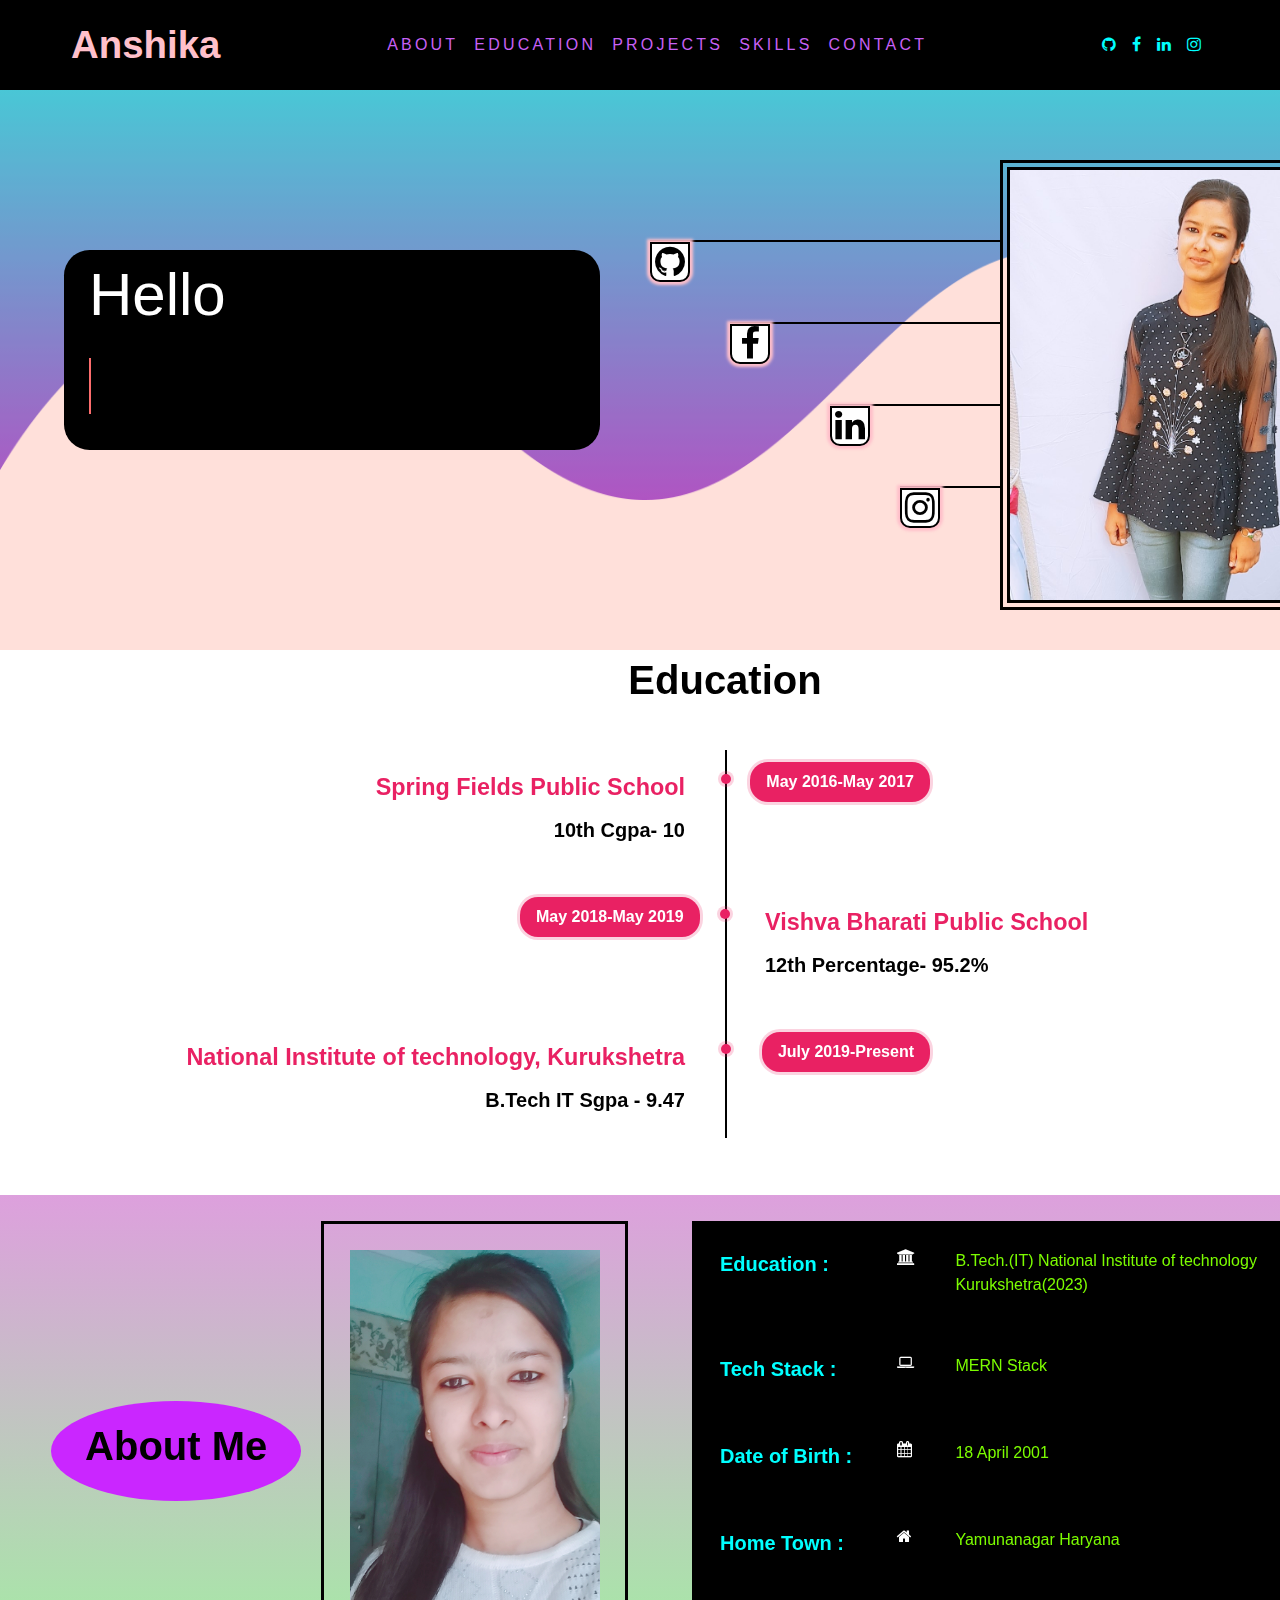
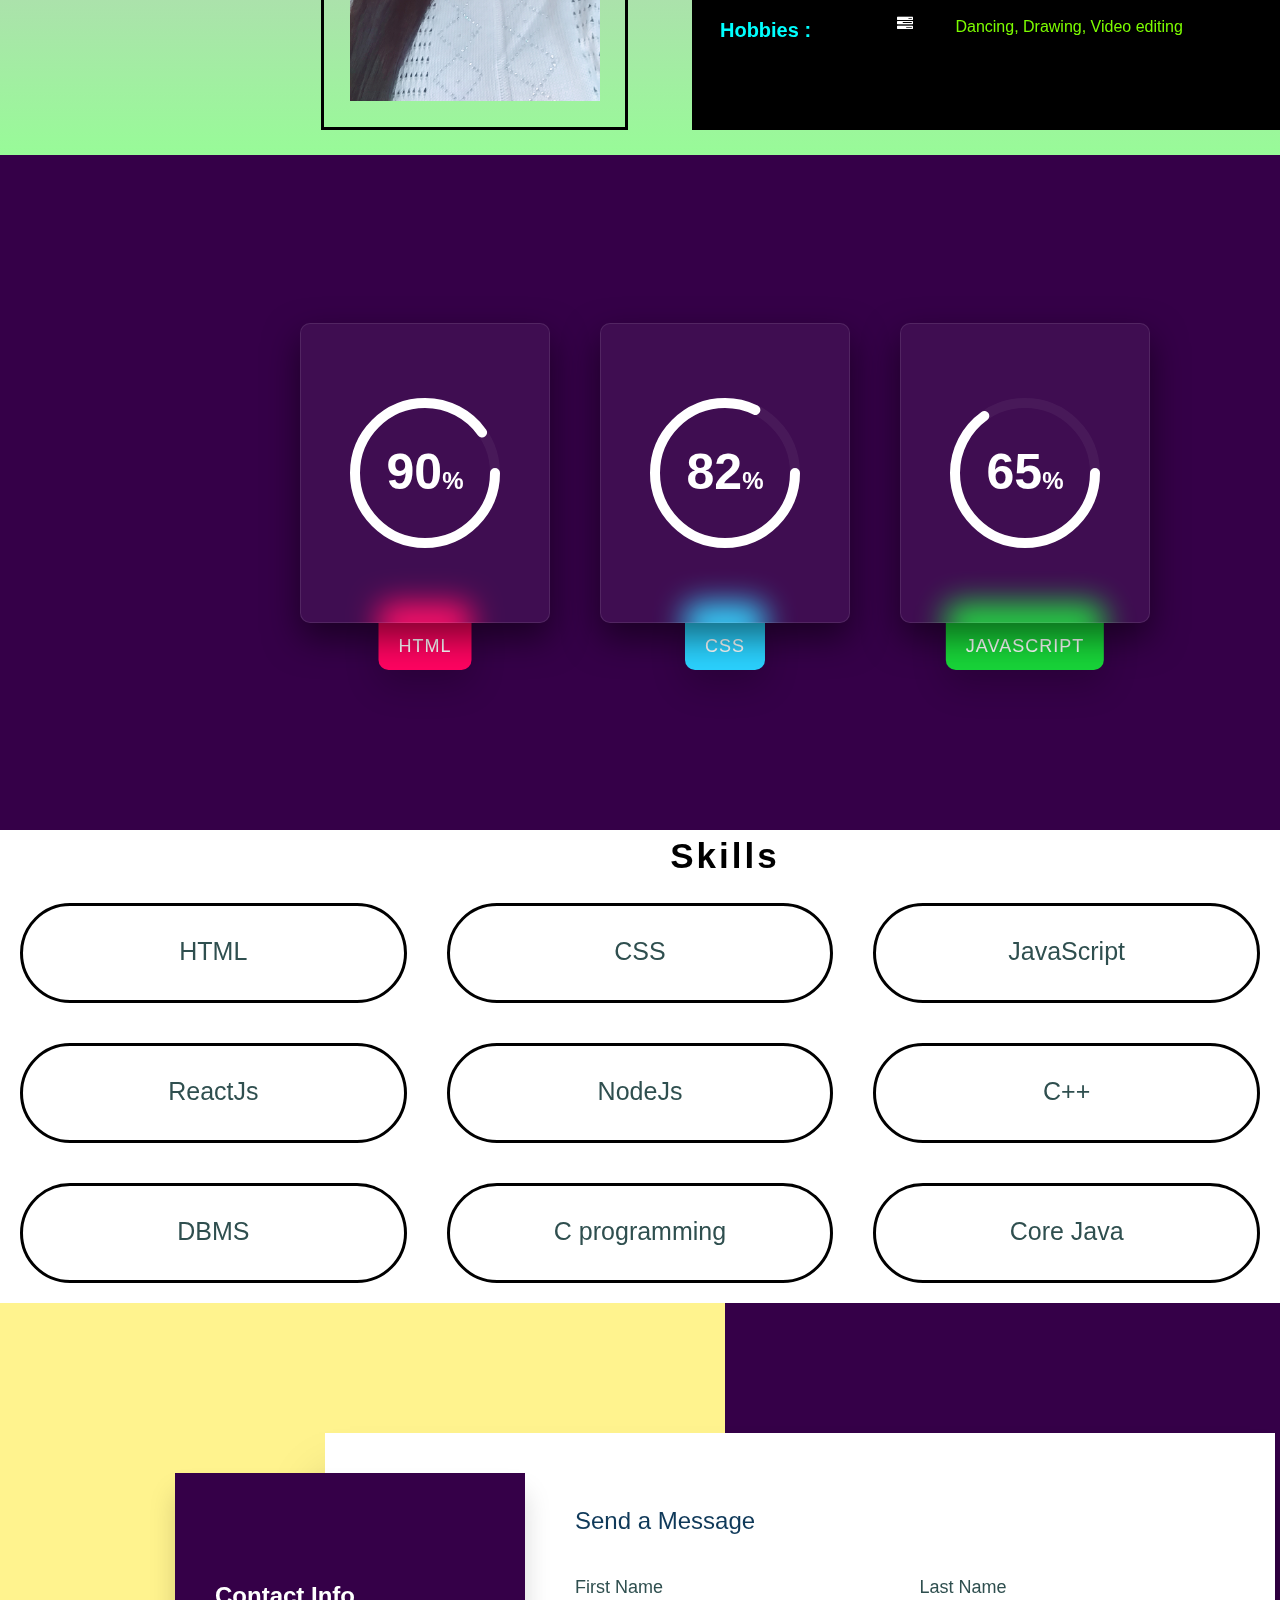
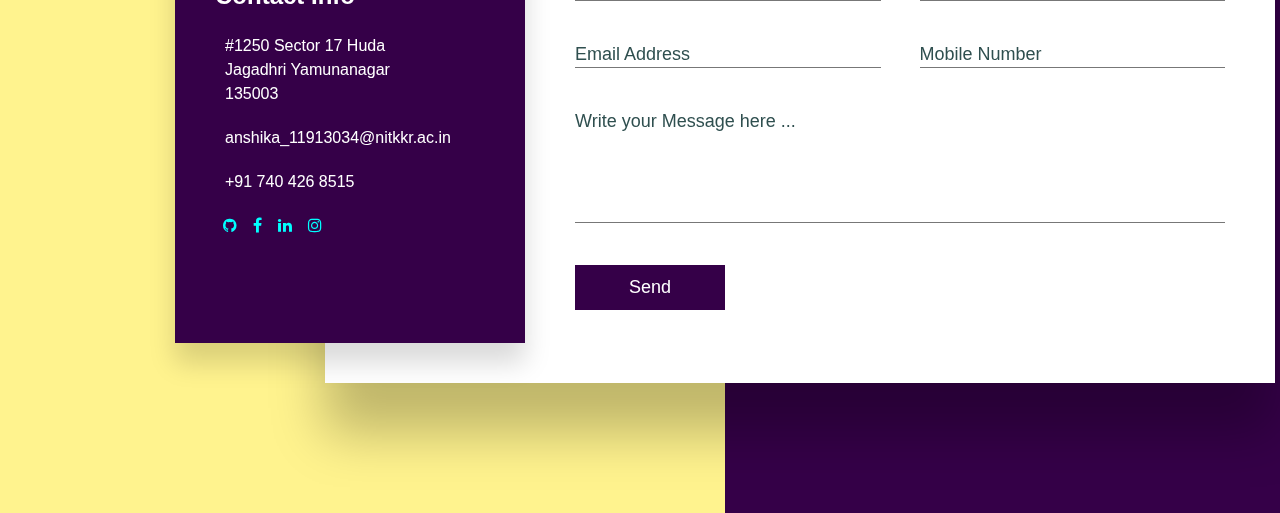
==== index.html @ df14c2db "initail commit" ====
<!DOCTYPE html>
<html>
    <head>
        <title>Portfolio</title>
        <link rel="stylesheet" href="style.css">
        <link rel="stylesheet" href="https://cdnjs.cloudflare.com/ajax/libs/font-awesome/4.7.0/css/font-awesome.min.css">
        <meta name="viewport" content="width=device-width,initial-scale=1.0">
    </head>
    <body>
        <div class="navbar wrapper">
            <nav>
                <div class="nav-center">
                    <div class="nav-header">
                        <span class="word1">Anshika</span>
                        <button class="nav-toggle">
                            <svg width="5vw" height="5vh" viewBox="0 0 16 16" class="bi bi-three-dots-vertical" fill="currentColor" xmlns="http://www.w3.org/2000/svg">
                                <path fill-rule="evenodd" d="M9.5 13a1.5 1.5 0 1 1-3 0 1.5 1.5 0 0 1 3 0zm0-5a1.5 1.5 0 1 1-3 0 1.5 1.5 0 0 1 3 0zm0-5a1.5 1.5 0 1 1-3 0 1.5 1.5 0 0 1 3 0z"/>
                              </svg>
                        </button>
                    </div>
                    <ul class="links">
                        <li><a href="index.html">ABOUT</a></li>
                        <li><a href="#education-head">EDUCATION</a></li>
                        <li><a href="projects.html">PROJECTS</a></li>
                        <li><a href="contact.html">SKILLS</a></li>
                        <li><a href="contact.html">CONTACT</a></li>
                    </ul>
        
                    <ul class="social-icons">
                        <li><a class="fa fa-github" href="https://github.com/anshika-18"></a></li>
                        <li><a class="fa fa-facebook" href="https://www.facebook.com/profile.php?id=100040503091497"></a></li>
                        <li><a class="fa fa-linkedin" href="https://www.linkedin.com/in/anshika-jain-3b19b3204/"></a></li>
                        <li><a class="fa fa-instagram" href="https://www.instagram.com/anshikajain18/"></a></li>
                    </ul>
        
                </div>
            </nav>
        </div>
        <div class="main">
            <div class="content">
                <div class="flex">
                    <div class="type-text">
                        <div class="static-txt">Hello </div>
                        <span class="dynamic-txts">
                            <span>I'm Anshika Jain</span>
                        </span>
                    </div>
                    <div class="social-links">
                        <div class="div-1"><a class="fa fa-github" href="https://github.com/anshika-18"></a></div>
                        <div class="div-2"><a class="fa fa-facebook" href="https://www.facebook.com/profile.php?id=100040503091497"></a></div>
                        <div class="div-3"><a class="fa fa-linkedin" href="https://www.linkedin.com/in/anshika-jain-3b19b3204/"></a></div>
                        <div class="div-4"><a class="fa fa-instagram" href="https://www.instagram.com/anshikajain18/"></a></div>
                    </div>
                    <div class="image"><img src="me-7.jpg"></div>
                    <section class="wave"></section>
                </div>
                
                <div class="education-head" id="education-head">Education</div>
                <div class="education">
                    <ul>
                        <li>
                            <div class="education-content">
                                <h3>Spring Fields Public School</h3>
                                <p>10th Cgpa- 10</p>
                            </div>
                            <div class="education-time">
                                <h4>May 2016-May 2017</h4>
                            </div>
                        </li>
                        <li>
                            <div class="education-content">
                                <h3>Vishva Bharati Public School</h3>
                                <p>12th Percentage- 95.2%</p>
                            </div>
                            <div class="education-time">
                                <h4>May 2018-May 2019</h4>
                            </div>
                        </li>
                        <li>
                            <div class="education-content">
                                <h3>National Institute of technology, Kurukshetra</h3>
                                <p>B.Tech IT Sgpa - 9.47</p>
                            </div>
                            <div class="education-time">
                                <h4>July 2019-Present</h4>
                            </div>
                        </li>
                        <div style="clear: both;"></div>
                    </ul>
                </div>
                
                <div class="about">
                    <div class="about-head">About Me</div>
                    <div class="about-image"><img src="me-1.jpg"></div>
                    <div class="about-me">
                        <div class="about-title">Education : </div><a class="fa fa-university"></a><span>B.Tech.(IT) National Institute of technology Kurukshetra(2023)</span>
                        <div class="about-title">Tech Stack : </div><a class="fa fa-laptop"></a> <span >MERN Stack</span>
                        <div class="about-title">Date of Birth : </div><a class="fa fa-calendar"></a><span>18 April 2001</span>
                        <div class="about-title">Home Town : </div><a class="fa fa-home"></a><span>Yamunanagar Haryana</span>
                        <div class="about-title">Hobbies : </div><a class="fa fa-tasks"></a><span>Dancing, Drawing, Video editing</span>
                    </div>
                </div>
                <section class="skills-section">
                    <div class="skills-container">
                        <div class="skills-card">
                            <div class="skills-box">
                                <div class="">
                                    <div class="percent">
                                        <svg>
                                            <circle cx="70" cy="70" r="70"></circle>
                                            <circle cx="70" cy="70" r="70"></circle>
                                        </svg>
                                        <div class="number">
                                            <h2>90<span>%</span></h2>
                                        </div>
                                    </div>
                                </div>
                            </div>
                            <div class="text">Html</div>
                        </div>
                        <div class="skills-card">
                            <div class="skills-box">
                                <div class="">
                                    <div class="percent">
                                        <svg>
                                            <circle cx="70" cy="70" r="70"></circle>
                                            <circle cx="70" cy="70" r="70"></circle>
                                        </svg>
                                        <div class="number">
                                            <h2>82<span>%</span></h2>
                                        </div>
                                    </div>
                                </div>
                            </div>
                            <div class="text">CSS</div>
                        </div>
                        <div class="skills-card">
                            <div class="skills-box">
                                <div class="">
                                    <div class="percent">
                                        <svg>
                                            <circle cx="70" cy="70" r="70"></circle>
                                            <circle cx="70" cy="70" r="70"></circle>
                                        </svg>
                                        <div class="number">
                                            <h2>65<span>%</span></h2>
                                        </div>
                                    </div>
                                </div>
                            </div>
                            <div class="text">JavaScript</div>
                        </div>
                    </div>
                </section>
                <div class="skills-head">Skills</div>
                <div class="skills">
                    <div class="skill-1">HTML</div>
                    <div class="skill-2">CSS</div>
                    <div class="skill-3">JavaScript</div>
                    <div class="skill-4">ReactJs</div>
                    <div class="skill-5">NodeJs</div>
                    <div class="skill-6">C++</div>
                    <div class="skill-7">DBMS</div>
                    <div class="skill-8">C programming</div>
                    <div class="skill-9">Core Java</div>
                </div>
                
                <div class="">
                    <div class="contact-section">
                        <div class="contact">
                            <div class="contact-info">
                                <div>
                                    <h2>Contact Info</h2>
                                    <ul class="info">
                                        <li>
                                            <span>
                                                #1250 Sector 17 Huda<br>
                                                 Jagadhri Yamunanagar<br>
                                                 135003
                                            </span>
                                            
                                        </li>
                                        <li>
                                            <span>
                                                anshika_11913034@nitkkr.ac.in
                                            </span>
                                            
                                        </li>
                                        <li>
                                            <span>
                                                +91 740 426 8515
                                            </span>
                                            
                                        </li>
                                    </ul>
                                </div>
                                <ul class="social-icons">
                                    <li><a class="fa fa-github" href="https://github.com/anshika-18"></a></li>
                                    <li><a class="fa fa-facebook" href="https://www.facebook.com/profile.php?id=100040503091497"></a></li>
                                    <li><a class="fa fa-linkedin" href="https://www.linkedin.com/in/anshika-jain-3b19b3204/"></a></li>
                                    <li><a class="fa fa-instagram" href="https://www.instagram.com/anshikajain18/"></a></li>
                                </ul>
                            </div>
                            <div class="contact-form">
                                <h2>Send a Message</h2>
                                <div class="formBox">
                                    <div class="inputBox w50">
                                        <input type="text" required>
                                        <span>First Name</span>
                                    </div>
                                    <div class="inputBox w50">
                                        <input type="text" required>
                                        <span>Last Name</span>
                                    </div>
                                    <div class="inputBox w50">
                                        <input type="text" required>
                                        <span>Email Address</span>
                                    </div>
                                    
                                    <div class="inputBox w50">
                                        <input type="text" required>
                                        <span>Mobile Number</span>
                                    </div>
                                    <div class="inputBox w100">
                                        <textarea required></textarea>
                                        <span>Write your Message here ...</span>
                                    </div>
                                    <div class="inputBox w50">
                                        <input type="submit" value="Send">
                                    </div>
                                </div>
                            </div>
                        </div>
                    </div>
                </div>
            </div>
        </div>
        </div>
        <script src="app.js"></script>
    </body>
</html>
---- style.css ----
*
{
    margin:0;
    padding: 0;
    box-sizing: border-box;
}
body
{ 
    font-family: sans-serif;
    background-color: white;
    color:darkslategrey;
    line-height: 1.5;
    font-size: 0.875rem;
    overflow-x: hidden;
}
ul{
    list-style-type: none;
}
a
{
    text-decoration: none;
}

@media screen and (min-width:800px){
    body{
        font-size: 1rem;
    }
}
nav{
    background-color:black;
    color:pink;
    position: fixed;
    z-index: 20;
    width: 100%;
}
.nav-header
{
    display: flex;
    align-items: center;
    justify-content: space-between;
    padding: 1rem;
}
.word1
{
    font-size:3vw;
    font-weight: 600;
}
.nav-toggle
{
    border-color: transparent;
    background-color: transparent;
    cursor: pointer;
    transition: all 0.3s linear;
    color:white
}
.nav-toggle:hover
{
    transform: rotate(90deg);
}

.links a{
    color:rgb(200, 97, 245);
    letter-spacing: 0.2em;
    display: block;
    padding: 0.5rem 1rem;
    transition: all 0.3s linear;
}
.links a:hover{
    background-color: lavenderblush;
    color:blue;
    padding-left: 1.5rem;
}
.social-icons{
    display: none;
}
.social-icons a
{
    color:cyan
}
.links 
{
    height:0;
    overflow: hidden;
    transition: all 0.3s linear;
}
.show-links{
    height:10rem;
}
@media screen and (min-width : 800px) {
    .nav-center{
        max-width: 1170px;
        margin: 0 auto;
        display: flex;
        align-items: center;
        justify-content: space-between;
        padding: 1rem;
    }
    .nav-header
    {
        padding: 0;
    }
    .nav-toggle
    {
        display:none;
    }
    .links{
        height: auto;
        display: flex;
    }
    .links a{
        padding :0;
        margin:0 0.5rem;
    }
    .links a:hover{
        padding: 0;
        background: transparent;
    }
    .social-icons {
        display:flex
    }
    .social-icons a{
        margin: 0 0.5rem;
        transition: all 0.3s linear;
    }
}




section
{
    z-index: -1;
    width: 100%;
    min-height: 500px;
}
.wave
{
    position: fixed;
    background: linear-gradient(-900deg,cyan,#9c51e2);
}
.wave:before
{
    content: '';
    position: absolute;;
    bottom: 0;
    width: 100%;
    height: 250px;
    background: url("wave1.png");
    background-size:cover;
    background-repeat:no-repeat;
}


.content
{
    position: absolute;
    z-index: 11;
}


@import url('https://fonts.googleapis.com/css2?family=Poppins:wght@200;300;400;500;600;700&display=swap');


.type-text
{
background-color: black;
  display: grid;
  grid-template-columns: auto;
  margin-top: 250px;
  margin-left: 5vw;
  height: 200px;
  border-radius: 2vw;
}

.static-txt
{
    font-size: 60px;
    color:white;
    margin-left: 25px;
}

.dynamic-txts{
  margin-left: 25px;
  overflow: hidden;
  color: #FC6D6D;
  font-size: 50px;
  font-weight: 500;
}

.dynamic-txts  span{
  position: relative;
  margin: 5px 0;
}
.dynamic-txts  span::after
{
  content: "";
  position: absolute;
  left: 0;
  height: 100%;
  width: 100%;
  background: black;
  border-left: 2px solid #FC6D6D;
  animation: typing 8s steps(20) infinite;
}
@keyframes typing {
  40%, 60%{
    left: calc(100% + 30px);
  }
  100%{
    left: 0;
  }
}

.social-links
{
    margin-top: 200px;
    margin-left:50px;
}

.social-links div
{
    border-top: 2px solid black;
    margin-top: 40px;
    
}


.social-links div a
{
    border: 2px solid black;
    font-size: 35px;
    background: white;
    color:black;
    width: 40px;
    height: 40px;
    text-align: center;
    border-radius: 0 0px 10px 10px;
    box-shadow: 0 0 3px 3px pink;
}
.social-links div a:hover
{
    width: 45px;
    height: 45px;
}
.div-1
{
    margin-left: 0px;
    width: 350px;
}
.div-2
{
    margin-left: 80px;
    width: 270px;
}

.div-3
{
    margin-left: 180px;
    width: 170px;
}
.div-4
{
    margin-left: 250px;
    width: 100px;
}

.about-head
{
    text-align: center;
    color:black;
    font-size:40px;
    font-weight: 900;
    background-color: #CA26FF;
    margin-top: 180px;
    height: 100px;
    width: 250px;
    margin-right: 20px;
    padding: 15px;
    border-radius: 50%;
}

.about
{
    display: flex;
    padding-left: 4vw;
    padding-top: 2vw;
    padding-bottom: 2vw;
    background: linear-gradient(180deg,plum,palegreen);
}
.about-me
{
    margin-left: 5vw;
    border: 2px solid black;
    padding: 2vw;
    background-color: black;
    display: grid;
    grid-template-columns: 30% 10% 60%;
}
.about-image
{
    border: 3px solid black;
    padding: 2vw;
}
.about-image img
{
    height: 400px;
    width: 250px;   
    height: 100%; 
}

.about-title
{
    color: cyan;
    font-size: 20px;
    font-weight: 700;
}
.about-me span
{
    font-weight: 100;
    color:lawngreen
}
.about-me a
{
    color:white;
}

.education-head
{
    text-align: center;
    font-size: 40px;
    font-weight: 800;
    color: black;
    background: rgba(255,255,255,0.2);
}
.education
{
    position: relative;
    background-color:rgba(255,255,255,0.2);
    padding: 40px 0;

}
.education:before
{
    content:"";
    position: absolute;
    left:50%;
    width: 2px;
    height: 80%;
    background: black;
}
.education ul
{
    margin: 0;
    padding:0;
}
.education ul li
{
    position: relative;
    width: 50%;
    padding: 20px 40px;
    box-sizing: border-box;
}

.education ul li:nth-child(odd)
{
    float:left;
    text-align: right;
    clear: both;
}

.education ul li:nth-child(even)
{
    float:right;
    text-align: left;
    clear: both;
}

.education-content
{
    padding-bottom: 20px;
    color:black;
    font-size: 20px;
    font-weight: 700;
}

.education ul li:nth-child(odd):before
{
    content: "";
    position: absolute;
    top:24px;
    right:-6px;
    width: 10px;
    height: 10px;
    background: rgba(233,33,99,1);
    border-radius: 50%;
    box-shadow: 0 0 0 3px rgba(233,33,99,0.2);
}

.education ul li:nth-child(even):before
{
    content: "";
    position: absolute;
    top:24px;
    left:-5px;
    width: 10px;
    height: 10px;
    background: rgba(233,33,99,1);
    border-radius: 50%;
    box-shadow: 0 0 0 3px rgba(233,33,99,0.2);
}

.education ul li h3
{
    margin: 0;
    padding:0;
    font-weight: 600;
    color:rgba(233,33,99,1);
}
.education ul li p
{
    margin: 10px 0 0;
    padding:0;
}
.education ul li:nth-child(odd) .education-time
{
    position: absolute;
    top:12px;
    right:-205px;
    background: rgba(233,33,99,1);
    color:white;
    padding:8px 16px;
    border-radius: 18px;
    box-shadow: 0 0 0 3px rgba(233,33,99,0.2);
}

.education ul li:nth-child(even) .education-time
{
    position: absolute;
    top:12px;
    left:-205px;
    background: rgba(233,33,99,1);
    color:white;
    padding:8px 16px;
    border-radius: 18px;
    box-shadow: 0 0 0 3px rgba(233,33,99,0.2);
}

.flex
{
    display: grid;
    grid-template-columns: 600px auto auto;
    background-color: rgba(255, 99, 71, 0.2);
}
.image img
{
    height: 450px;
    align-self: center;
    margin-top: 10px;
    border: 10px double black;
}
.image
{
    height: 500px;
    width: 450px;
    margin-top: 150px;
}

.skills
{
    background-color: white;
    display: grid;
    grid-template-columns:1fr 1fr 1fr;
    width: 100vw;
}
.skills div
{
    border:3px solid black;
    margin:20px;
    height:100px;
    border-radius: 10vw;
    text-align: center;
    font-size: 25px;
    line-height: 90px;
}

.skill-1
{
    background-image: linear-gradient(90deg,white 0%, white 50%,rgb(236, 171, 225) 50%,rgb(226, 39, 154) 100%);
    background-size: 200%;
    transition: background-position  .2s linear;
    transition-delay: 0.0s, 0.15s;
}
.skill-2
{
    background-image: linear-gradient(90deg,white 0%, white 50%,rgb(240, 245, 179) 50%,rgb(212, 248, 81) 100%);
    background-size: 200%;
    transition: background-position  .2s linear;
    transition-delay: 0.0s, 0.15s;
}
.skill-3
{
    background-image: linear-gradient(90deg,white 0%, white 50%,rgb(212, 184, 245) 50%,rgb(199, 49, 186) 100%);
    background-size: 200%;
    transition: background-position  .2s linear;
    transition-delay: 0.0s, 0.15s;
}
.skill-4
{
    background-image: linear-gradient(90deg,white 0%, white 50%,rgb(163, 238, 173) 50%,rgb(39, 230, 54) 100%);
    background-size: 200%;
    transition: background-position  .2s linear;
    transition-delay: 0.0s, 0.15s;
}
.skill-5
{
    background-image: linear-gradient(90deg,white 0%, white 50%,rgb(245, 220, 153) 50%,rgb(240, 220, 41) 100%);
    background-size: 200%;
    transition: background-position  .2s linear;
    transition-delay: 0.0s, 0.15s;
}
.skill-6
{
    background-image: linear-gradient(90deg,white 0%, white 50%,rgb(145, 241, 213) 50%,rgb(26, 189, 218) 100%);
    background-size: 200%;
    transition: background-position  .2s linear;
    transition-delay: 0.0s, 0.15s;
}
.skill-7
{
    background-image: linear-gradient(90deg,white 0%, white 50%,skyblue 50%,black 100%);
    background-size: 200%;
    transition: background-position  .2s linear;
    transition-delay: 0.0s, 0.15s;
}
.skill-8
{
    background-image: linear-gradient(90deg,white 0%, white 50%, #EE9CA7 50%, #FFDDE1 100%);
    background-size: 200%;
    transition: background-position  .2s linear;
    transition-delay: 0.0s, 0.15s;
}
.skill-9
{
    
    background-image: linear-gradient(90deg,white 0%, white 50%, #FFF3B0 10%, #CA26FF 100%);
    background-size: 200%;
    transition: background-position  .2s linear;
    transition-delay: 0.0s, 0.15s;
}

.skills div:hover
{
    color: black;
      cursor: pointer;
      background-position: -100% 100%;

}

.skills-head
{
    background-color: white;
    text-align: center;
    font-size: 35px;
    font-weight: 900;
    color: black;
    letter-spacing: 3px;
}



.skills-section
{
    display:flex;
    justify-content: center;
    align-items: center;
    padding: 40px 0;
    min-height: 75vh;
    background: #350048;
}

.skills-container
{
    width: 900px;
    display: flex;
    flex-wrap: wrap;
    justify-content: space-around;
}
.skills-card
{
    position: relative;
    width: 250px;
    height: 300px;
    text-align: center;
    z-index: 10;    
    margin: 20px 20px 60px;
}
.skills-box
{
    position: absolute;
    top:0;
    left:0;
    width: 100%;
    height: 100%;
    justify-content: center;
    align-items: center;
    display: flex;
    background: rgba(255,255,255,0.05);
    box-shadow: 0 15px 35px rgba(0,0,0,0.5);
    backdrop-filter: blur(15px);
    border:1px solid rgba(255,255,255,0.1);
    z-index: 10;
    border-radius: 10px;
}
.percent
{
    width: 150px;
    height: 150px;
    border-radius: 50%;
    z-index: 100;
}
.number
{
    position: absolute;
    top: 0;
    left: 0;
    width: 100%;
    height: 100%;
    display: flex;
    justify-content: center;
    align-items: center;
}
.number h2
{
    color:#fff;
    font-weight: 700;
    font-size: 50px;
}
.number h2 span
{
    font-size: 24px;
}
.text
{
    position: absolute;
    top: 0;
    z-index: 1;
    color:#fff;
    top:280px;
    text-align: center;
    padding: 30px 20px 10px;
    left:50%;
    transform: translateX(-50%);
    background: #f00;
    border-radius: 10px;
    text-transform: uppercase;
    letter-spacing: 1px;
    font-size: 18px;
    box-shadow: 0 15px 35px rgba(0,0,0,0.2);
    pointer-events: none;
}

.skills-card:nth-child(1) .text
{
    background: #ff0461;
}
.skills-card:nth-child(2) .text
{
    background: #2bd2ff;
}
.skills-card:nth-child(3) .text
{
    background: #18d539;
}

.percent svg
{
    position: relative;
    width: 150px;
    height: 150px;
}
.percent svg circle
{
    width: 100%;
    fill:none;
    stroke: rgba(255,255,255,0.05);
    height: 100%;
    stroke-width: 10;
    stroke-linecap: round;
    transform: translate(5px,5px);
}
.percent svg circle:nth-child(2)
{
    stroke: #fff;
    stroke-dasharray: 440px;
    stroke-dashoffset: 440px;
}
.skills-card:nth-child(1) .percent svg circle:nth-child(2)
{
    stroke-dashoffset: calc(440px - (440px * 90) / 100);
}
.skills-card:nth-child(2)  .percent svg circle:nth-child(2)
{
    stroke-dashoffset: calc(440px - (440px * 82) / 100);
}
.skills-card:nth-child(3)  .percent svg circle:nth-child(2)
{
    stroke-dashoffset: calc(440px - (440px * 65) / 100);
}

.contact-section
{
    display: flex;
    justify-content: center;
    align-items: center;
    min-height: 90vh;
    background: #350048;
}
.contact-section:before
{
    content: "";
    position: absolute;
    left:0;
    bottom: 0;
    width: 50%;
    height: 90vh;
    background: #fff38e;
}
.contact
{
    position: relative;
    min-width: 1100px;
    min-height: 550px;
    display: flex;
}
.contact-info
{
    position: absolute;
    top:40px;
    width: 350px;
    height: calc(100% - 80px);
    background: #350048;
    z-index: 1;
    padding: 40px;
    display: flex;
    justify-content: center;
    flex-direction: column;
    box-shadow: 0 20px 25px rgba(0,0,0,0.15);
}
.contact-form
{
    position: absolute;
    padding: 70px 50px;
    padding-left: 250px;
    margin-left: 150px;
    width: calc(100% - 150px);
    height: 100%;
    background: #fff;
    box-shadow: 0 50px 50px rgba(0,0,0,0.25);
}

.contact-info div h2
{
    color:#fff;
    font-size: 24px;
    font-weight: 600;
}
.info
{
    position: relative;
    margin: 20px 0;
}
.info li
{
    position: relative;
    display: flex;
    margin: 20px 0;
    cursor: pointer;
    align-items: flex-start;
}
.info:nth-child(1)
{
    min-width: 30px;
}
.info:nth-child(2)
{
    color:#fff;
    margin-left: 10px;
    font-weight: 300;
}

.contact-info div ul
{
    color:black;
}

.contact-form h2
{
    color:#0f3959;
    font-size: 24px;
    font-weight: 500;
}
.formBox
{
    position: relative;
    display: flex;
    justify-content: space-between;
    flex-wrap: wrap;
    padding-top: 30px;
}
.inputBox
{
    position: relative;
    margin-bottom: 35px;
}
.w50
{
    width:47%
}
.w100
{
    width: 100%;
}
.inputBox input,.inputBox textarea
{
    width: 100%;
    resize: none;
    padding: 5px 0;
    font-size: 18px;
    font-weight: 300;
    color: #333;
    border: none;
    outline: none;
    border-bottom: 1px solid #777;
}

.inputBox textarea
{
    height: 120px;
}

.inputBox span
{
    position: absolute;
    left: 0;
    padding: 5px 0;
    pointer-events: none;
    font-size: 18px;
    font-weight: 300;
    transition: 0.3s;
}
.inputBox input:focus ~ span,
.inputBox input:valid ~ span,
.inputBox textarea:focus ~ span,
.inputBox textarea:valid ~ span
{
    transform: translateY(-20px);
    font-size: 12px;
    font-weight: 400;
    letter-spacing: 1px;
}
.inputBox input[type="submit"]
{
    position: relative;
    cursor: pointer;
    background: #350048;
    color:white;
    border:none;
    max-width:150px;
    padding: 12px;
}
.inputBox input[type="submit"]:hover
{
background: #0d948b;
}

@media screen and (max-width : 600px) 
{
    .flex
    {
        display: grid;
        grid-template-columns: auto;
    }
    .about
    {
        display: block;
    }
    .about-image
    {
        width: 55vw;
        margin-left: 12vw;
        height: 100%;
    }
    .about-me
    {
        margin-left: 0vw;
    }
    .image
    {
        margin-left: 10vw;
    }
    .skills
    {
        display: grid;
        grid-template-columns: auto;
    }
    .about-head
    {
        margin-top: 20px;
        margin-left: 80px;
    }
}

@media screen and (max-width : 1200px)
{
    .contact
    {
        width: 90%;
        min-width: auto;
        margin: 20px;
    }
    .contact-info
    {
        top:0;
        height: 550px;
        position: relative;
        box-shadow: 0 20px 50px rgba(0,0,0,0.2);
    }
    .contact-form
    {
        position: relative;
        width: calc(90% - 350px);
        padding-left:0;
        margin-left: 0;
        padding: 40px;
        height: 550px;
    }

}
@media screen and (max-width : 991px)
{
    .contact-section
    {
        background: #fff38e;
    }
    .contact-section::before
    {
        display: none;
    }
    .contact
    {
        display: flex;
        flex-direction: column-reverse;
    }
    .contact-form
    {
        width: 50%;
    }
    .contact-info
    {
        width: 50%;
        flex-direction: row;
        height: 40vh;
    }
}
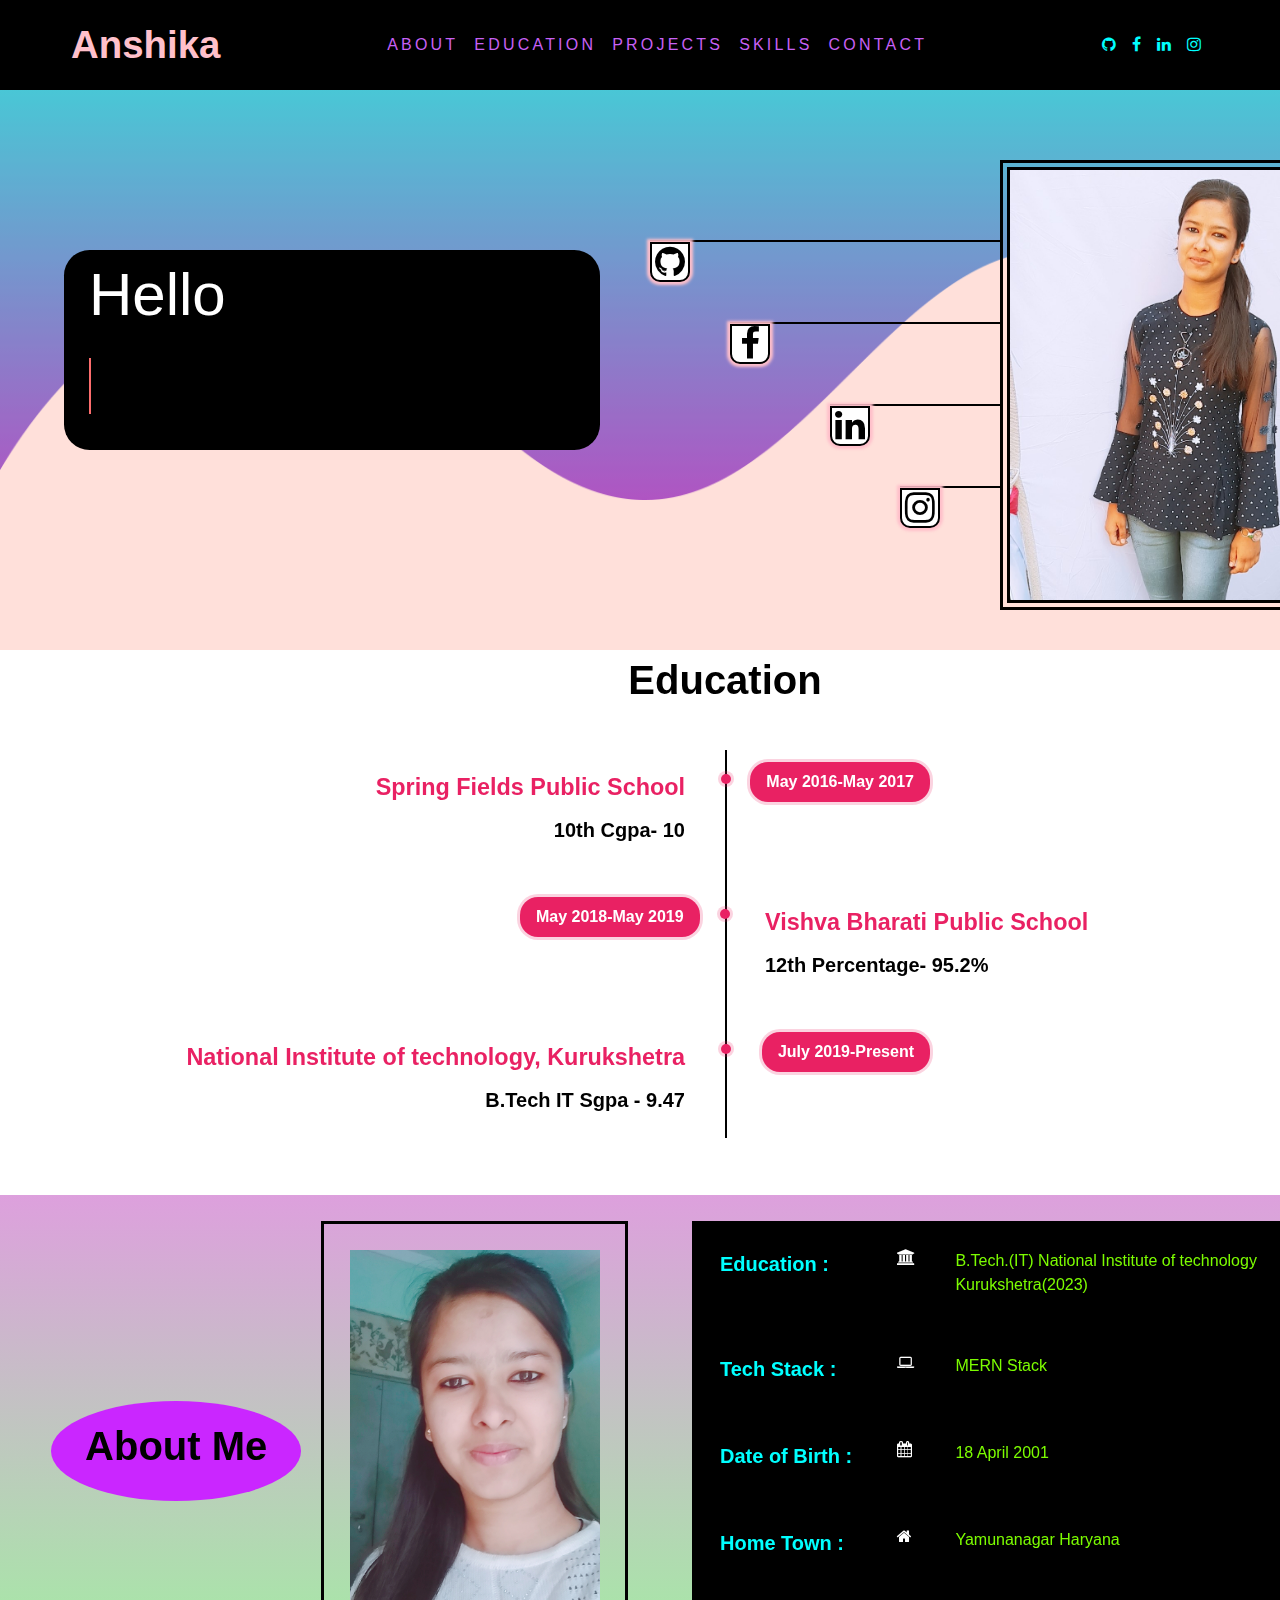
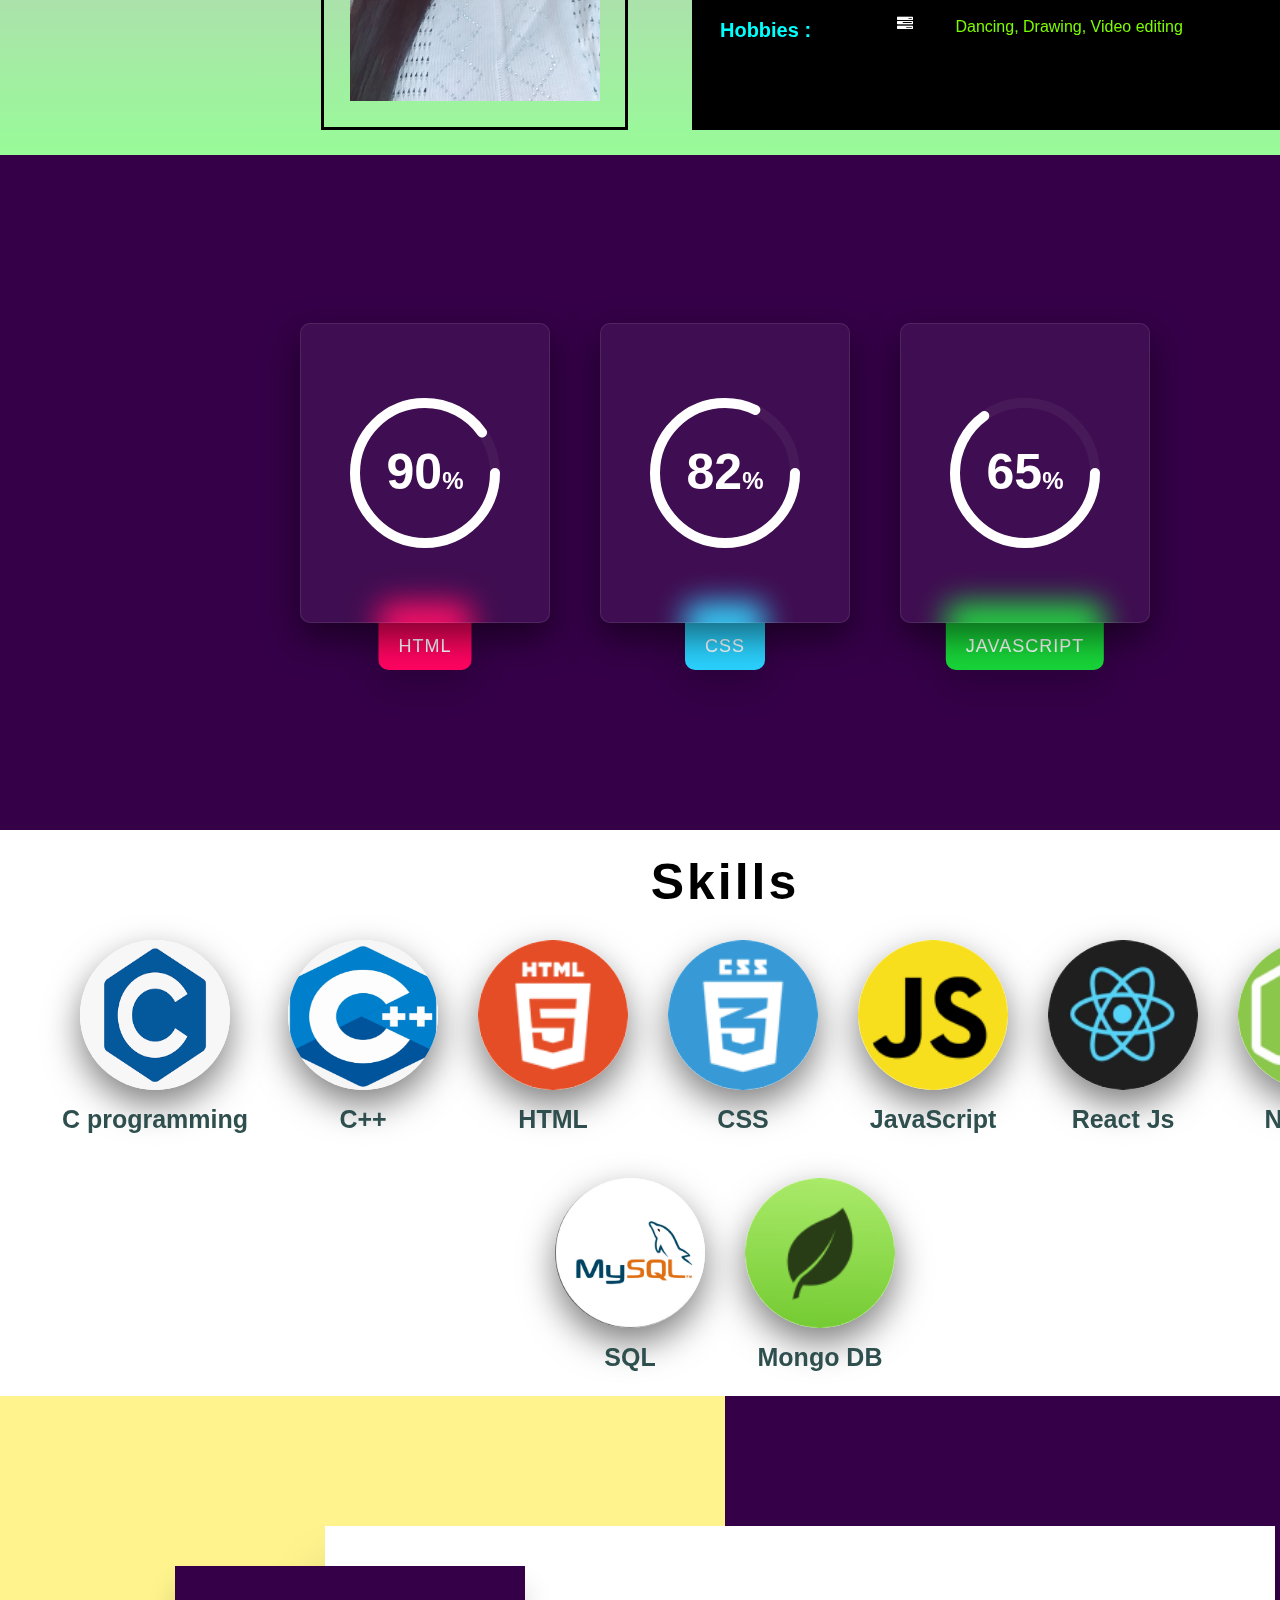
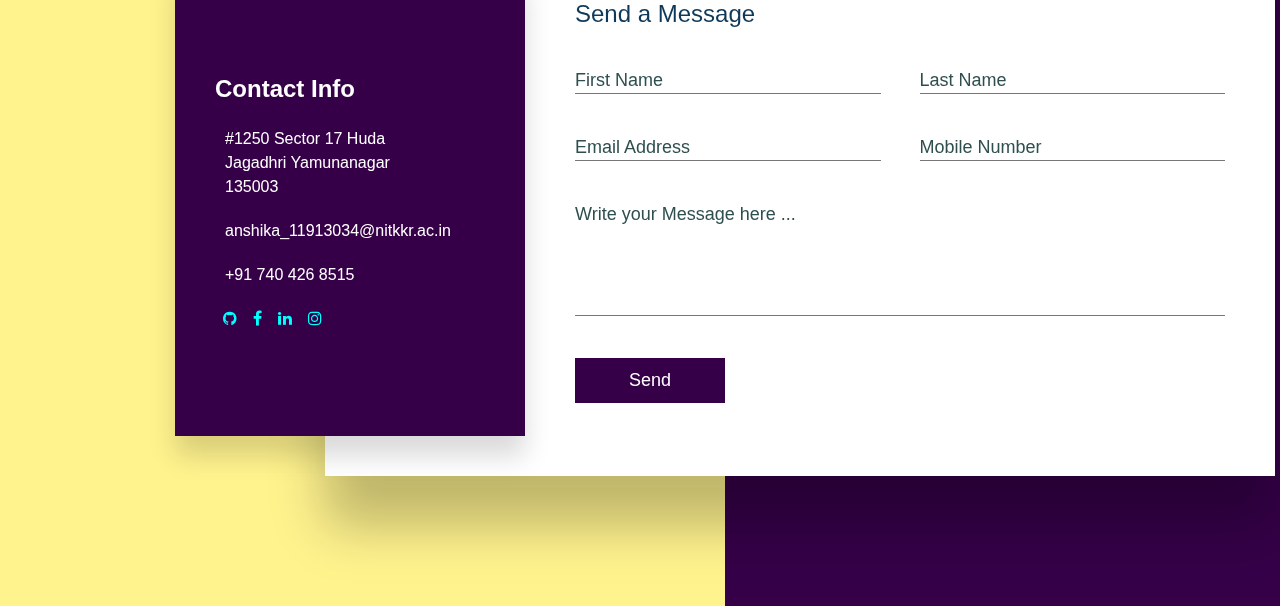
==== commit de9aea8e: "skills modified" ====
--- a/index.html
+++ b/index.html
@@ -154,15 +154,16 @@
                 </section>
                 <div class="skills-head">Skills</div>
                 <div class="skills">
-                    <div class="skill-1">HTML</div>
-                    <div class="skill-2">CSS</div>
-                    <div class="skill-3">JavaScript</div>
-                    <div class="skill-4">ReactJs</div>
-                    <div class="skill-5">NodeJs</div>
-                    <div class="skill-6">C++</div>
-                    <div class="skill-7">DBMS</div>
-                    <div class="skill-8">C programming</div>
-                    <div class="skill-9">Core Java</div>
+                    <div class="skill-1"><img src="./images/c.png"><div>C programming</div></div>
+                    <div class="skill-1"><img src="./images/c++.png"><div>C++</div></div>
+                    <div class="skill-1"><img src="./images/html.png"><div>HTML</div></div>
+                    <div class="skill-1"><img src="./images/css.png"><div>CSS</div></div>
+                    <div class="skill-1"><img src="./images/js.png"><div>JavaScript</div></div>
+                    <div class="skill-1"><img src="./images/react.png"><div>React Js</div></div>
+                    <div class="skill-1"><img src="./images/node.png"><div>Node Js</div></div>
+                    <div class="skill-1"><img src="./images/sql.png"><div>SQL</div></div>
+                    <div class="skill-1"><img src="./images/mongo.png"><div>Mongo DB</div></div>
+
                 </div>
                 
                 <div class="">
--- a/style.css
+++ b/style.css
@@ -1,169 +1,147 @@
-*
-{
-    margin:0;
-    padding: 0;
-    box-sizing: border-box;
-}
-body
-{ 
-    font-family: sans-serif;
-    background-color: white;
-    color:darkslategrey;
-    line-height: 1.5;
-    font-size: 0.875rem;
-    overflow-x: hidden;
-}
-ul{
-    list-style-type: none;
-}
-a
-{
-    text-decoration: none;
-}
-
-@media screen and (min-width:800px){
-    body{
-        font-size: 1rem;
-    }
-}
-nav{
-    background-color:black;
-    color:pink;
-    position: fixed;
-    z-index: 20;
-    width: 100%;
-}
-.nav-header
-{
+* {
+  margin: 0;
+  padding: 0;
+  box-sizing: border-box;
+}
+body {
+  font-family: sans-serif;
+  background-color: white;
+  color: darkslategrey;
+  line-height: 1.5;
+  font-size: 0.875rem;
+  overflow-x: hidden;
+}
+ul {
+  list-style-type: none;
+}
+a {
+  text-decoration: none;
+}
+
+@media screen and (min-width: 800px) {
+  body {
+    font-size: 1rem;
+  }
+}
+nav {
+  background-color: black;
+  color: pink;
+  position: fixed;
+  z-index: 20;
+  width: 100%;
+}
+.nav-header {
+  display: flex;
+  align-items: center;
+  justify-content: space-between;
+  padding: 1rem;
+}
+.word1 {
+  font-size: 3vw;
+  font-weight: 600;
+}
+.nav-toggle {
+  border-color: transparent;
+  background-color: transparent;
+  cursor: pointer;
+  transition: all 0.3s linear;
+  color: white;
+}
+.nav-toggle:hover {
+  transform: rotate(90deg);
+}
+
+.links a {
+  color: rgb(200, 97, 245);
+  letter-spacing: 0.2em;
+  display: block;
+  padding: 0.5rem 1rem;
+  transition: all 0.3s linear;
+}
+.links a:hover {
+  background-color: lavenderblush;
+  color: blue;
+  padding-left: 1.5rem;
+}
+.social-icons {
+  display: none;
+}
+.social-icons a {
+  color: cyan;
+}
+.links {
+  height: 0;
+  overflow: hidden;
+  transition: all 0.3s linear;
+}
+.show-links {
+  height: 10rem;
+}
+@media screen and (min-width: 800px) {
+  .nav-center {
+    max-width: 1170px;
+    margin: 0 auto;
     display: flex;
     align-items: center;
     justify-content: space-between;
     padding: 1rem;
-}
-.word1
-{
-    font-size:3vw;
-    font-weight: 600;
-}
-.nav-toggle
-{
-    border-color: transparent;
-    background-color: transparent;
-    cursor: pointer;
+  }
+  .nav-header {
+    padding: 0;
+  }
+  .nav-toggle {
+    display: none;
+  }
+  .links {
+    height: auto;
+    display: flex;
+  }
+  .links a {
+    padding: 0;
+    margin: 0 0.5rem;
+  }
+  .links a:hover {
+    padding: 0;
+    background: transparent;
+  }
+  .social-icons {
+    display: flex;
+  }
+  .social-icons a {
+    margin: 0 0.5rem;
     transition: all 0.3s linear;
-    color:white
-}
-.nav-toggle:hover
-{
-    transform: rotate(90deg);
-}
-
-.links a{
-    color:rgb(200, 97, 245);
-    letter-spacing: 0.2em;
-    display: block;
-    padding: 0.5rem 1rem;
-    transition: all 0.3s linear;
-}
-.links a:hover{
-    background-color: lavenderblush;
-    color:blue;
-    padding-left: 1.5rem;
-}
-.social-icons{
-    display: none;
-}
-.social-icons a
-{
-    color:cyan
-}
-.links 
-{
-    height:0;
-    overflow: hidden;
-    transition: all 0.3s linear;
-}
-.show-links{
-    height:10rem;
-}
-@media screen and (min-width : 800px) {
-    .nav-center{
-        max-width: 1170px;
-        margin: 0 auto;
-        display: flex;
-        align-items: center;
-        justify-content: space-between;
-        padding: 1rem;
-    }
-    .nav-header
-    {
-        padding: 0;
-    }
-    .nav-toggle
-    {
-        display:none;
-    }
-    .links{
-        height: auto;
-        display: flex;
-    }
-    .links a{
-        padding :0;
-        margin:0 0.5rem;
-    }
-    .links a:hover{
-        padding: 0;
-        background: transparent;
-    }
-    .social-icons {
-        display:flex
-    }
-    .social-icons a{
-        margin: 0 0.5rem;
-        transition: all 0.3s linear;
-    }
-}
-
-
-
-
-section
-{
-    z-index: -1;
-    width: 100%;
-    min-height: 500px;
-}
-.wave
-{
-    position: fixed;
-    background: linear-gradient(-900deg,cyan,#9c51e2);
-}
-.wave:before
-{
-    content: '';
-    position: absolute;;
-    bottom: 0;
-    width: 100%;
-    height: 250px;
-    background: url("wave1.png");
-    background-size:cover;
-    background-repeat:no-repeat;
-}
-
-
-.content
-{
-    position: absolute;
-    z-index: 11;
-}
-
-
-@import url('https://fonts.googleapis.com/css2?family=Poppins:wght@200;300;400;500;600;700&display=swap');
-
-
-.type-text
-{
-background-color: black;
+  }
+}
+
+section {
+  z-index: -1;
+  width: 100%;
+  min-height: 500px;
+}
+.wave {
+  position: fixed;
+  background: linear-gradient(-900deg, cyan, #9c51e2);
+}
+.wave:before {
+  content: "";
+  position: absolute;
+  bottom: 0;
+  width: 100%;
+  height: 250px;
+  background: url("wave1.png");
+  background-size: cover;
+  background-repeat: no-repeat;
+}
+
+.content {
+  position: absolute;
+  z-index: 11;
+}
+
+@import url("https://fonts.googleapis.com/css2?family=Poppins:wght@200;300;400;500;600;700&display=swap");
+
+.type-text {
+  background-color: black;
   display: grid;
   grid-template-columns: auto;
   margin-top: 250px;
@@ -172,793 +150,632 @@
   border-radius: 2vw;
 }
 
-.static-txt
-{
-    font-size: 60px;
-    color:white;
-    margin-left: 25px;
-}
-
-.dynamic-txts{
+.static-txt {
+  font-size: 60px;
+  color: white;
+  margin-left: 25px;
+}
+
+.dynamic-txts {
   margin-left: 25px;
   overflow: hidden;
-  color: #FC6D6D;
+  color: #fc6d6d;
   font-size: 50px;
   font-weight: 500;
 }
 
-.dynamic-txts  span{
+.dynamic-txts span {
   position: relative;
   margin: 5px 0;
 }
-.dynamic-txts  span::after
-{
+.dynamic-txts span::after {
   content: "";
   position: absolute;
   left: 0;
   height: 100%;
   width: 100%;
   background: black;
-  border-left: 2px solid #FC6D6D;
+  border-left: 2px solid #fc6d6d;
   animation: typing 8s steps(20) infinite;
 }
 @keyframes typing {
-  40%, 60%{
+  40%,
+  60% {
     left: calc(100% + 30px);
   }
-  100%{
+  100% {
     left: 0;
   }
 }
 
-.social-links
-{
-    margin-top: 200px;
-    margin-left:50px;
-}
-
-.social-links div
-{
-    border-top: 2px solid black;
-    margin-top: 40px;
-    
-}
-
-
-.social-links div a
-{
-    border: 2px solid black;
-    font-size: 35px;
-    background: white;
-    color:black;
-    width: 40px;
-    height: 40px;
-    text-align: center;
-    border-radius: 0 0px 10px 10px;
-    box-shadow: 0 0 3px 3px pink;
-}
-.social-links div a:hover
-{
-    width: 45px;
-    height: 45px;
-}
-.div-1
-{
-    margin-left: 0px;
-    width: 350px;
-}
-.div-2
-{
-    margin-left: 80px;
-    width: 270px;
-}
-
-.div-3
-{
-    margin-left: 180px;
-    width: 170px;
-}
-.div-4
-{
-    margin-left: 250px;
-    width: 100px;
-}
-
-.about-head
-{
-    text-align: center;
-    color:black;
-    font-size:40px;
-    font-weight: 900;
-    background-color: #CA26FF;
-    margin-top: 180px;
-    height: 100px;
-    width: 250px;
-    margin-right: 20px;
-    padding: 15px;
-    border-radius: 50%;
-}
-
-.about
-{
-    display: flex;
-    padding-left: 4vw;
-    padding-top: 2vw;
-    padding-bottom: 2vw;
-    background: linear-gradient(180deg,plum,palegreen);
-}
-.about-me
-{
-    margin-left: 5vw;
-    border: 2px solid black;
-    padding: 2vw;
-    background-color: black;
-    display: grid;
-    grid-template-columns: 30% 10% 60%;
-}
-.about-image
-{
-    border: 3px solid black;
-    padding: 2vw;
-}
-.about-image img
-{
-    height: 400px;
-    width: 250px;   
-    height: 100%; 
-}
-
-.about-title
-{
-    color: cyan;
-    font-size: 20px;
-    font-weight: 700;
-}
-.about-me span
-{
-    font-weight: 100;
-    color:lawngreen
-}
-.about-me a
-{
-    color:white;
-}
-
-.education-head
-{
-    text-align: center;
-    font-size: 40px;
-    font-weight: 800;
-    color: black;
-    background: rgba(255,255,255,0.2);
-}
-.education
-{
-    position: relative;
-    background-color:rgba(255,255,255,0.2);
-    padding: 40px 0;
-
-}
-.education:before
-{
-    content:"";
-    position: absolute;
-    left:50%;
-    width: 2px;
-    height: 80%;
-    background: black;
-}
-.education ul
-{
-    margin: 0;
-    padding:0;
-}
-.education ul li
-{
-    position: relative;
-    width: 50%;
-    padding: 20px 40px;
-    box-sizing: border-box;
-}
-
-.education ul li:nth-child(odd)
-{
-    float:left;
-    text-align: right;
-    clear: both;
-}
-
-.education ul li:nth-child(even)
-{
-    float:right;
-    text-align: left;
-    clear: both;
-}
-
-.education-content
-{
-    padding-bottom: 20px;
-    color:black;
-    font-size: 20px;
-    font-weight: 700;
-}
-
-.education ul li:nth-child(odd):before
-{
-    content: "";
-    position: absolute;
-    top:24px;
-    right:-6px;
-    width: 10px;
-    height: 10px;
-    background: rgba(233,33,99,1);
-    border-radius: 50%;
-    box-shadow: 0 0 0 3px rgba(233,33,99,0.2);
-}
-
-.education ul li:nth-child(even):before
-{
-    content: "";
-    position: absolute;
-    top:24px;
-    left:-5px;
-    width: 10px;
-    height: 10px;
-    background: rgba(233,33,99,1);
-    border-radius: 50%;
-    box-shadow: 0 0 0 3px rgba(233,33,99,0.2);
-}
-
-.education ul li h3
-{
-    margin: 0;
-    padding:0;
-    font-weight: 600;
-    color:rgba(233,33,99,1);
-}
-.education ul li p
-{
-    margin: 10px 0 0;
-    padding:0;
-}
-.education ul li:nth-child(odd) .education-time
-{
-    position: absolute;
-    top:12px;
-    right:-205px;
-    background: rgba(233,33,99,1);
-    color:white;
-    padding:8px 16px;
-    border-radius: 18px;
-    box-shadow: 0 0 0 3px rgba(233,33,99,0.2);
-}
-
-.education ul li:nth-child(even) .education-time
-{
-    position: absolute;
-    top:12px;
-    left:-205px;
-    background: rgba(233,33,99,1);
-    color:white;
-    padding:8px 16px;
-    border-radius: 18px;
-    box-shadow: 0 0 0 3px rgba(233,33,99,0.2);
-}
-
-.flex
-{
-    display: grid;
-    grid-template-columns: 600px auto auto;
-    background-color: rgba(255, 99, 71, 0.2);
-}
-.image img
-{
-    height: 450px;
-    align-self: center;
-    margin-top: 10px;
-    border: 10px double black;
-}
-.image
-{
-    height: 500px;
-    width: 450px;
-    margin-top: 150px;
-}
-
-.skills
-{
-    background-color: white;
-    display: grid;
-    grid-template-columns:1fr 1fr 1fr;
-    width: 100vw;
-}
-.skills div
-{
-    border:3px solid black;
-    margin:20px;
-    height:100px;
-    border-radius: 10vw;
-    text-align: center;
-    font-size: 25px;
-    line-height: 90px;
-}
-
-.skill-1
-{
-    background-image: linear-gradient(90deg,white 0%, white 50%,rgb(236, 171, 225) 50%,rgb(226, 39, 154) 100%);
-    background-size: 200%;
-    transition: background-position  .2s linear;
-    transition-delay: 0.0s, 0.15s;
-}
-.skill-2
-{
-    background-image: linear-gradient(90deg,white 0%, white 50%,rgb(240, 245, 179) 50%,rgb(212, 248, 81) 100%);
-    background-size: 200%;
-    transition: background-position  .2s linear;
-    transition-delay: 0.0s, 0.15s;
-}
-.skill-3
-{
-    background-image: linear-gradient(90deg,white 0%, white 50%,rgb(212, 184, 245) 50%,rgb(199, 49, 186) 100%);
-    background-size: 200%;
-    transition: background-position  .2s linear;
-    transition-delay: 0.0s, 0.15s;
-}
-.skill-4
-{
-    background-image: linear-gradient(90deg,white 0%, white 50%,rgb(163, 238, 173) 50%,rgb(39, 230, 54) 100%);
-    background-size: 200%;
-    transition: background-position  .2s linear;
-    transition-delay: 0.0s, 0.15s;
-}
-.skill-5
-{
-    background-image: linear-gradient(90deg,white 0%, white 50%,rgb(245, 220, 153) 50%,rgb(240, 220, 41) 100%);
-    background-size: 200%;
-    transition: background-position  .2s linear;
-    transition-delay: 0.0s, 0.15s;
-}
-.skill-6
-{
-    background-image: linear-gradient(90deg,white 0%, white 50%,rgb(145, 241, 213) 50%,rgb(26, 189, 218) 100%);
-    background-size: 200%;
-    transition: background-position  .2s linear;
-    transition-delay: 0.0s, 0.15s;
-}
-.skill-7
-{
-    background-image: linear-gradient(90deg,white 0%, white 50%,skyblue 50%,black 100%);
-    background-size: 200%;
-    transition: background-position  .2s linear;
-    transition-delay: 0.0s, 0.15s;
-}
-.skill-8
-{
-    background-image: linear-gradient(90deg,white 0%, white 50%, #EE9CA7 50%, #FFDDE1 100%);
-    background-size: 200%;
-    transition: background-position  .2s linear;
-    transition-delay: 0.0s, 0.15s;
-}
-.skill-9
-{
-    
-    background-image: linear-gradient(90deg,white 0%, white 50%, #FFF3B0 10%, #CA26FF 100%);
-    background-size: 200%;
-    transition: background-position  .2s linear;
-    transition-delay: 0.0s, 0.15s;
-}
-
-.skills div:hover
-{
-    color: black;
-      cursor: pointer;
-      background-position: -100% 100%;
-
-}
-
-.skills-head
-{
-    background-color: white;
-    text-align: center;
-    font-size: 35px;
-    font-weight: 900;
-    color: black;
-    letter-spacing: 3px;
-}
-
-
-
-.skills-section
-{
-    display:flex;
-    justify-content: center;
-    align-items: center;
-    padding: 40px 0;
-    min-height: 75vh;
-    background: #350048;
-}
-
-.skills-container
-{
-    width: 900px;
-    display: flex;
-    flex-wrap: wrap;
-    justify-content: space-around;
-}
-.skills-card
-{
-    position: relative;
-    width: 250px;
-    height: 300px;
-    text-align: center;
-    z-index: 10;    
-    margin: 20px 20px 60px;
-}
-.skills-box
-{
-    position: absolute;
-    top:0;
-    left:0;
-    width: 100%;
-    height: 100%;
-    justify-content: center;
-    align-items: center;
-    display: flex;
-    background: rgba(255,255,255,0.05);
-    box-shadow: 0 15px 35px rgba(0,0,0,0.5);
-    backdrop-filter: blur(15px);
-    border:1px solid rgba(255,255,255,0.1);
-    z-index: 10;
-    border-radius: 10px;
-}
-.percent
-{
-    width: 150px;
-    height: 150px;
-    border-radius: 50%;
-    z-index: 100;
-}
-.number
-{
-    position: absolute;
-    top: 0;
-    left: 0;
-    width: 100%;
-    height: 100%;
-    display: flex;
-    justify-content: center;
-    align-items: center;
-}
-.number h2
-{
-    color:#fff;
-    font-weight: 700;
-    font-size: 50px;
-}
-.number h2 span
-{
-    font-size: 24px;
-}
-.text
-{
-    position: absolute;
-    top: 0;
-    z-index: 1;
-    color:#fff;
-    top:280px;
-    text-align: center;
-    padding: 30px 20px 10px;
-    left:50%;
-    transform: translateX(-50%);
-    background: #f00;
-    border-radius: 10px;
-    text-transform: uppercase;
-    letter-spacing: 1px;
-    font-size: 18px;
-    box-shadow: 0 15px 35px rgba(0,0,0,0.2);
-    pointer-events: none;
-}
-
-.skills-card:nth-child(1) .text
-{
-    background: #ff0461;
-}
-.skills-card:nth-child(2) .text
-{
-    background: #2bd2ff;
-}
-.skills-card:nth-child(3) .text
-{
-    background: #18d539;
-}
-
-.percent svg
-{
-    position: relative;
-    width: 150px;
-    height: 150px;
-}
-.percent svg circle
-{
-    width: 100%;
-    fill:none;
-    stroke: rgba(255,255,255,0.05);
-    height: 100%;
-    stroke-width: 10;
-    stroke-linecap: round;
-    transform: translate(5px,5px);
-}
-.percent svg circle:nth-child(2)
-{
-    stroke: #fff;
-    stroke-dasharray: 440px;
-    stroke-dashoffset: 440px;
-}
-.skills-card:nth-child(1) .percent svg circle:nth-child(2)
-{
-    stroke-dashoffset: calc(440px - (440px * 90) / 100);
-}
-.skills-card:nth-child(2)  .percent svg circle:nth-child(2)
-{
-    stroke-dashoffset: calc(440px - (440px * 82) / 100);
-}
-.skills-card:nth-child(3)  .percent svg circle:nth-child(2)
-{
-    stroke-dashoffset: calc(440px - (440px * 65) / 100);
-}
-
-.contact-section
-{
-    display: flex;
-    justify-content: center;
-    align-items: center;
-    min-height: 90vh;
-    background: #350048;
-}
-.contact-section:before
-{
-    content: "";
-    position: absolute;
-    left:0;
-    bottom: 0;
-    width: 50%;
-    height: 90vh;
-    background: #fff38e;
-}
-.contact
-{
-    position: relative;
-    min-width: 1100px;
-    min-height: 550px;
-    display: flex;
-}
-.contact-info
-{
-    position: absolute;
-    top:40px;
-    width: 350px;
-    height: calc(100% - 80px);
-    background: #350048;
-    z-index: 1;
-    padding: 40px;
-    display: flex;
-    justify-content: center;
-    flex-direction: column;
-    box-shadow: 0 20px 25px rgba(0,0,0,0.15);
-}
-.contact-form
-{
-    position: absolute;
-    padding: 70px 50px;
-    padding-left: 250px;
-    margin-left: 150px;
-    width: calc(100% - 150px);
-    height: 100%;
-    background: #fff;
-    box-shadow: 0 50px 50px rgba(0,0,0,0.25);
-}
-
-.contact-info div h2
-{
-    color:#fff;
-    font-size: 24px;
-    font-weight: 600;
-}
-.info
-{
-    position: relative;
-    margin: 20px 0;
-}
-.info li
-{
-    position: relative;
-    display: flex;
-    margin: 20px 0;
-    cursor: pointer;
-    align-items: flex-start;
-}
-.info:nth-child(1)
-{
-    min-width: 30px;
-}
-.info:nth-child(2)
-{
-    color:#fff;
-    margin-left: 10px;
-    font-weight: 300;
-}
-
-.contact-info div ul
-{
-    color:black;
-}
-
-.contact-form h2
-{
-    color:#0f3959;
-    font-size: 24px;
-    font-weight: 500;
-}
-.formBox
-{
-    position: relative;
-    display: flex;
-    justify-content: space-between;
-    flex-wrap: wrap;
-    padding-top: 30px;
-}
-.inputBox
-{
-    position: relative;
-    margin-bottom: 35px;
-}
-.w50
-{
-    width:47%
-}
-.w100
-{
-    width: 100%;
-}
-.inputBox input,.inputBox textarea
-{
-    width: 100%;
-    resize: none;
-    padding: 5px 0;
-    font-size: 18px;
-    font-weight: 300;
-    color: #333;
-    border: none;
-    outline: none;
-    border-bottom: 1px solid #777;
-}
-
-.inputBox textarea
-{
-    height: 120px;
-}
-
-.inputBox span
-{
-    position: absolute;
-    left: 0;
-    padding: 5px 0;
-    pointer-events: none;
-    font-size: 18px;
-    font-weight: 300;
-    transition: 0.3s;
+.social-links {
+  margin-top: 200px;
+  margin-left: 50px;
+}
+
+.social-links div {
+  border-top: 2px solid black;
+  margin-top: 40px;
+}
+
+.social-links div a {
+  border: 2px solid black;
+  font-size: 35px;
+  background: white;
+  color: black;
+  width: 40px;
+  height: 40px;
+  text-align: center;
+  border-radius: 0 0px 10px 10px;
+  box-shadow: 0 0 3px 3px pink;
+}
+.social-links div a:hover {
+  width: 45px;
+  height: 45px;
+}
+.div-1 {
+  margin-left: 0px;
+  width: 350px;
+}
+.div-2 {
+  margin-left: 80px;
+  width: 270px;
+}
+
+.div-3 {
+  margin-left: 180px;
+  width: 170px;
+}
+.div-4 {
+  margin-left: 250px;
+  width: 100px;
+}
+
+.about-head {
+  text-align: center;
+  color: black;
+  font-size: 40px;
+  font-weight: 900;
+  background-color: #ca26ff;
+  margin-top: 180px;
+  height: 100px;
+  width: 250px;
+  margin-right: 20px;
+  padding: 15px;
+  border-radius: 50%;
+}
+
+.about {
+  display: flex;
+  padding-left: 4vw;
+  padding-top: 2vw;
+  padding-bottom: 2vw;
+  background: linear-gradient(180deg, plum, palegreen);
+}
+.about-me {
+  margin-left: 5vw;
+  border: 2px solid black;
+  padding: 2vw;
+  background-color: black;
+  display: grid;
+  grid-template-columns: 30% 10% 60%;
+}
+.about-image {
+  border: 3px solid black;
+  padding: 2vw;
+}
+.about-image img {
+  height: 400px;
+  width: 250px;
+  height: 100%;
+}
+
+.about-title {
+  color: cyan;
+  font-size: 20px;
+  font-weight: 700;
+}
+.about-me span {
+  font-weight: 100;
+  color: lawngreen;
+}
+.about-me a {
+  color: white;
+}
+
+.education-head {
+  text-align: center;
+  font-size: 40px;
+  font-weight: 800;
+  color: black;
+  background: rgba(255, 255, 255, 0.2);
+}
+.education {
+  position: relative;
+  background-color: rgba(255, 255, 255, 0.2);
+  padding: 40px 0;
+}
+.education:before {
+  content: "";
+  position: absolute;
+  left: 50%;
+  width: 2px;
+  height: 80%;
+  background: black;
+}
+.education ul {
+  margin: 0;
+  padding: 0;
+}
+.education ul li {
+  position: relative;
+  width: 50%;
+  padding: 20px 40px;
+  box-sizing: border-box;
+}
+
+.education ul li:nth-child(odd) {
+  float: left;
+  text-align: right;
+  clear: both;
+}
+
+.education ul li:nth-child(even) {
+  float: right;
+  text-align: left;
+  clear: both;
+}
+
+.education-content {
+  padding-bottom: 20px;
+  color: black;
+  font-size: 20px;
+  font-weight: 700;
+}
+
+.education ul li:nth-child(odd):before {
+  content: "";
+  position: absolute;
+  top: 24px;
+  right: -6px;
+  width: 10px;
+  height: 10px;
+  background: rgba(233, 33, 99, 1);
+  border-radius: 50%;
+  box-shadow: 0 0 0 3px rgba(233, 33, 99, 0.2);
+}
+
+.education ul li:nth-child(even):before {
+  content: "";
+  position: absolute;
+  top: 24px;
+  left: -5px;
+  width: 10px;
+  height: 10px;
+  background: rgba(233, 33, 99, 1);
+  border-radius: 50%;
+  box-shadow: 0 0 0 3px rgba(233, 33, 99, 0.2);
+}
+
+.education ul li h3 {
+  margin: 0;
+  padding: 0;
+  font-weight: 600;
+  color: rgba(233, 33, 99, 1);
+}
+.education ul li p {
+  margin: 10px 0 0;
+  padding: 0;
+}
+.education ul li:nth-child(odd) .education-time {
+  position: absolute;
+  top: 12px;
+  right: -205px;
+  background: rgba(233, 33, 99, 1);
+  color: white;
+  padding: 8px 16px;
+  border-radius: 18px;
+  box-shadow: 0 0 0 3px rgba(233, 33, 99, 0.2);
+}
+
+.education ul li:nth-child(even) .education-time {
+  position: absolute;
+  top: 12px;
+  left: -205px;
+  background: rgba(233, 33, 99, 1);
+  color: white;
+  padding: 8px 16px;
+  border-radius: 18px;
+  box-shadow: 0 0 0 3px rgba(233, 33, 99, 0.2);
+}
+
+.flex {
+  display: grid;
+  grid-template-columns: 600px auto auto;
+  background-color: rgba(255, 99, 71, 0.2);
+}
+.image img {
+  height: 450px;
+  align-self: center;
+  margin-top: 10px;
+  border: 10px double black;
+}
+.image {
+  height: 500px;
+  width: 450px;
+  margin-top: 150px;
+}
+
+.skills {
+  background-color: rgba(255, 255, 255, 0.2);
+  display: flex;
+  flex-wrap: wrap;
+  justify-content: center;
+}
+
+.skill-1 {
+  margin: 20px;
+  justify-content: center;
+  text-align: center;
+  font-size: 25px;
+  font-weight: 600;
+}
+.skill-1 img {
+  width: 150px;
+  height: 150px;
+  border-radius: 50%;
+  box-shadow: 0 15px 35px rgba(0, 0, 0, 0.5);
+}
+
+.skills div:hover {
+  color: black;
+  cursor: pointer;
+  background-position: -100% 100%;
+}
+
+.skills-head {
+  text-align: center;
+  font-size: 50px;
+  font-weight: 900;
+  padding-top: 15px;
+  color: black;
+  letter-spacing: 3px;
+  background-color: rgba(255, 255, 255, 0.2);
+}
+
+.skills-section {
+  display: flex;
+  justify-content: center;
+  align-items: center;
+  padding: 40px 0;
+  min-height: 75vh;
+  background: #350048;
+}
+
+.skills-container {
+  width: 900px;
+  display: flex;
+  flex-wrap: wrap;
+  justify-content: space-around;
+}
+.skills-card {
+  position: relative;
+  width: 250px;
+  height: 300px;
+  text-align: center;
+  z-index: 10;
+  margin: 20px 20px 60px;
+}
+.skills-box {
+  position: absolute;
+  top: 0;
+  left: 0;
+  width: 100%;
+  height: 100%;
+  justify-content: center;
+  align-items: center;
+  display: flex;
+  background: rgba(255, 255, 255, 0.05);
+  box-shadow: 0 15px 35px rgba(0, 0, 0, 0.5);
+  backdrop-filter: blur(15px);
+  border: 1px solid rgba(255, 255, 255, 0.1);
+  z-index: 10;
+  border-radius: 10px;
+}
+.percent {
+  width: 150px;
+  height: 150px;
+  border-radius: 50%;
+  z-index: 100;
+}
+.number {
+  position: absolute;
+  top: 0;
+  left: 0;
+  width: 100%;
+  height: 100%;
+  display: flex;
+  justify-content: center;
+  align-items: center;
+}
+.number h2 {
+  color: #fff;
+  font-weight: 700;
+  font-size: 50px;
+}
+.number h2 span {
+  font-size: 24px;
+}
+.text {
+  position: absolute;
+  top: 0;
+  z-index: 1;
+  color: #fff;
+  top: 280px;
+  text-align: center;
+  padding: 30px 20px 10px;
+  left: 50%;
+  transform: translateX(-50%);
+  background: #f00;
+  border-radius: 10px;
+  text-transform: uppercase;
+  letter-spacing: 1px;
+  font-size: 18px;
+  box-shadow: 0 15px 35px rgba(0, 0, 0, 0.2);
+  pointer-events: none;
+}
+
+.skills-card:nth-child(1) .text {
+  background: #ff0461;
+}
+.skills-card:nth-child(2) .text {
+  background: #2bd2ff;
+}
+.skills-card:nth-child(3) .text {
+  background: #18d539;
+}
+
+.percent svg {
+  position: relative;
+  width: 150px;
+  height: 150px;
+}
+.percent svg circle {
+  width: 100%;
+  fill: none;
+  stroke: rgba(255, 255, 255, 0.05);
+  height: 100%;
+  stroke-width: 10;
+  stroke-linecap: round;
+  transform: translate(5px, 5px);
+}
+.percent svg circle:nth-child(2) {
+  stroke: #fff;
+  stroke-dasharray: 440px;
+  stroke-dashoffset: 440px;
+}
+.skills-card:nth-child(1) .percent svg circle:nth-child(2) {
+  stroke-dashoffset: calc(440px - (440px * 90) / 100);
+}
+.skills-card:nth-child(2) .percent svg circle:nth-child(2) {
+  stroke-dashoffset: calc(440px - (440px * 82) / 100);
+}
+.skills-card:nth-child(3) .percent svg circle:nth-child(2) {
+  stroke-dashoffset: calc(440px - (440px * 65) / 100);
+}
+
+.contact-section {
+  display: flex;
+  justify-content: center;
+  align-items: center;
+  min-height: 90vh;
+  background: #350048;
+}
+.contact-section:before {
+  content: "";
+  position: absolute;
+  left: 0;
+  bottom: 0;
+  width: 50%;
+  height: 90vh;
+  background: #fff38e;
+}
+.contact {
+  position: relative;
+  min-width: 1100px;
+  min-height: 550px;
+  display: flex;
+}
+.contact-info {
+  position: absolute;
+  top: 40px;
+  width: 350px;
+  height: calc(100% - 80px);
+  background: #350048;
+  z-index: 1;
+  padding: 40px;
+  display: flex;
+  justify-content: center;
+  flex-direction: column;
+  box-shadow: 0 20px 25px rgba(0, 0, 0, 0.15);
+}
+.contact-form {
+  position: absolute;
+  padding: 70px 50px;
+  padding-left: 250px;
+  margin-left: 150px;
+  width: calc(100% - 150px);
+  height: 100%;
+  background: #fff;
+  box-shadow: 0 50px 50px rgba(0, 0, 0, 0.25);
+}
+
+.contact-info div h2 {
+  color: #fff;
+  font-size: 24px;
+  font-weight: 600;
+}
+.info {
+  position: relative;
+  margin: 20px 0;
+}
+.info li {
+  position: relative;
+  display: flex;
+  margin: 20px 0;
+  cursor: pointer;
+  align-items: flex-start;
+}
+.info:nth-child(1) {
+  min-width: 30px;
+}
+.info:nth-child(2) {
+  color: #fff;
+  margin-left: 10px;
+  font-weight: 300;
+}
+
+.contact-info div ul {
+  color: black;
+}
+
+.contact-form h2 {
+  color: #0f3959;
+  font-size: 24px;
+  font-weight: 500;
+}
+.formBox {
+  position: relative;
+  display: flex;
+  justify-content: space-between;
+  flex-wrap: wrap;
+  padding-top: 30px;
+}
+.inputBox {
+  position: relative;
+  margin-bottom: 35px;
+}
+.w50 {
+  width: 47%;
+}
+.w100 {
+  width: 100%;
+}
+.inputBox input,
+.inputBox textarea {
+  width: 100%;
+  resize: none;
+  padding: 5px 0;
+  font-size: 18px;
+  font-weight: 300;
+  color: #333;
+  border: none;
+  outline: none;
+  border-bottom: 1px solid #777;
+}
+
+.inputBox textarea {
+  height: 120px;
+}
+
+.inputBox span {
+  position: absolute;
+  left: 0;
+  padding: 5px 0;
+  pointer-events: none;
+  font-size: 18px;
+  font-weight: 300;
+  transition: 0.3s;
 }
 .inputBox input:focus ~ span,
 .inputBox input:valid ~ span,
 .inputBox textarea:focus ~ span,
-.inputBox textarea:valid ~ span
-{
-    transform: translateY(-20px);
-    font-size: 12px;
-    font-weight: 400;
-    letter-spacing: 1px;
-}
-.inputBox input[type="submit"]
-{
+.inputBox textarea:valid ~ span {
+  transform: translateY(-20px);
+  font-size: 12px;
+  font-weight: 400;
+  letter-spacing: 1px;
+}
+.inputBox input[type="submit"] {
+  position: relative;
+  cursor: pointer;
+  background: #350048;
+  color: white;
+  border: none;
+  max-width: 150px;
+  padding: 12px;
+}
+.inputBox input[type="submit"]:hover {
+  background: #0d948b;
+}
+
+@media screen and (max-width: 600px) {
+  .flex {
+    display: grid;
+    grid-template-columns: auto;
+  }
+  .about {
+    display: block;
+  }
+  .about-image {
+    width: 55vw;
+    margin-left: 12vw;
+    height: 100%;
+  }
+  .about-me {
+    margin-left: 0vw;
+  }
+  .image {
+    margin-left: 10vw;
+  }
+  .skills {
+    display: grid;
+    grid-template-columns: auto;
+  }
+  .about-head {
+    margin-top: 20px;
+    margin-left: 80px;
+  }
+}
+
+@media screen and (max-width: 1200px) {
+  .contact {
+    width: 90%;
+    min-width: auto;
+    margin: 20px;
+  }
+  .contact-info {
+    top: 0;
+    height: 550px;
     position: relative;
-    cursor: pointer;
-    background: #350048;
-    color:white;
-    border:none;
-    max-width:150px;
-    padding: 12px;
-}
-.inputBox input[type="submit"]:hover
-{
-background: #0d948b;
-}
-
-@media screen and (max-width : 600px) 
-{
-    .flex
-    {
-        display: grid;
-        grid-template-columns: auto;
-    }
-    .about
-    {
-        display: block;
-    }
-    .about-image
-    {
-        width: 55vw;
-        margin-left: 12vw;
-        height: 100%;
-    }
-    .about-me
-    {
-        margin-left: 0vw;
-    }
-    .image
-    {
-        margin-left: 10vw;
-    }
-    .skills
-    {
-        display: grid;
-        grid-template-columns: auto;
-    }
-    .about-head
-    {
-        margin-top: 20px;
-        margin-left: 80px;
-    }
-}
-
-@media screen and (max-width : 1200px)
-{
-    .contact
-    {
-        width: 90%;
-        min-width: auto;
-        margin: 20px;
-    }
-    .contact-info
-    {
-        top:0;
-        height: 550px;
-        position: relative;
-        box-shadow: 0 20px 50px rgba(0,0,0,0.2);
-    }
-    .contact-form
-    {
-        position: relative;
-        width: calc(90% - 350px);
-        padding-left:0;
-        margin-left: 0;
-        padding: 40px;
-        height: 550px;
-    }
-
-}
-@media screen and (max-width : 991px)
-{
-    .contact-section
-    {
-        background: #fff38e;
-    }
-    .contact-section::before
-    {
-        display: none;
-    }
-    .contact
-    {
-        display: flex;
-        flex-direction: column-reverse;
-    }
-    .contact-form
-    {
-        width: 50%;
-    }
-    .contact-info
-    {
-        width: 50%;
-        flex-direction: row;
-        height: 40vh;
-    }
-}+    box-shadow: 0 20px 50px rgba(0, 0, 0, 0.2);
+  }
+  .contact-form {
+    position: relative;
+    width: calc(90% - 350px);
+    padding-left: 0;
+    margin-left: 0;
+    padding: 40px;
+    height: 550px;
+  }
+}
+@media screen and (max-width: 991px) {
+  .contact-section {
+    background: #fff38e;
+  }
+  .contact-section::before {
+    display: none;
+  }
+  .contact {
+    display: flex;
+    flex-direction: column-reverse;
+  }
+  .contact-form {
+    width: 50%;
+  }
+  .contact-info {
+    width: 50%;
+    flex-direction: row;
+    height: 40vh;
+  }
+}
